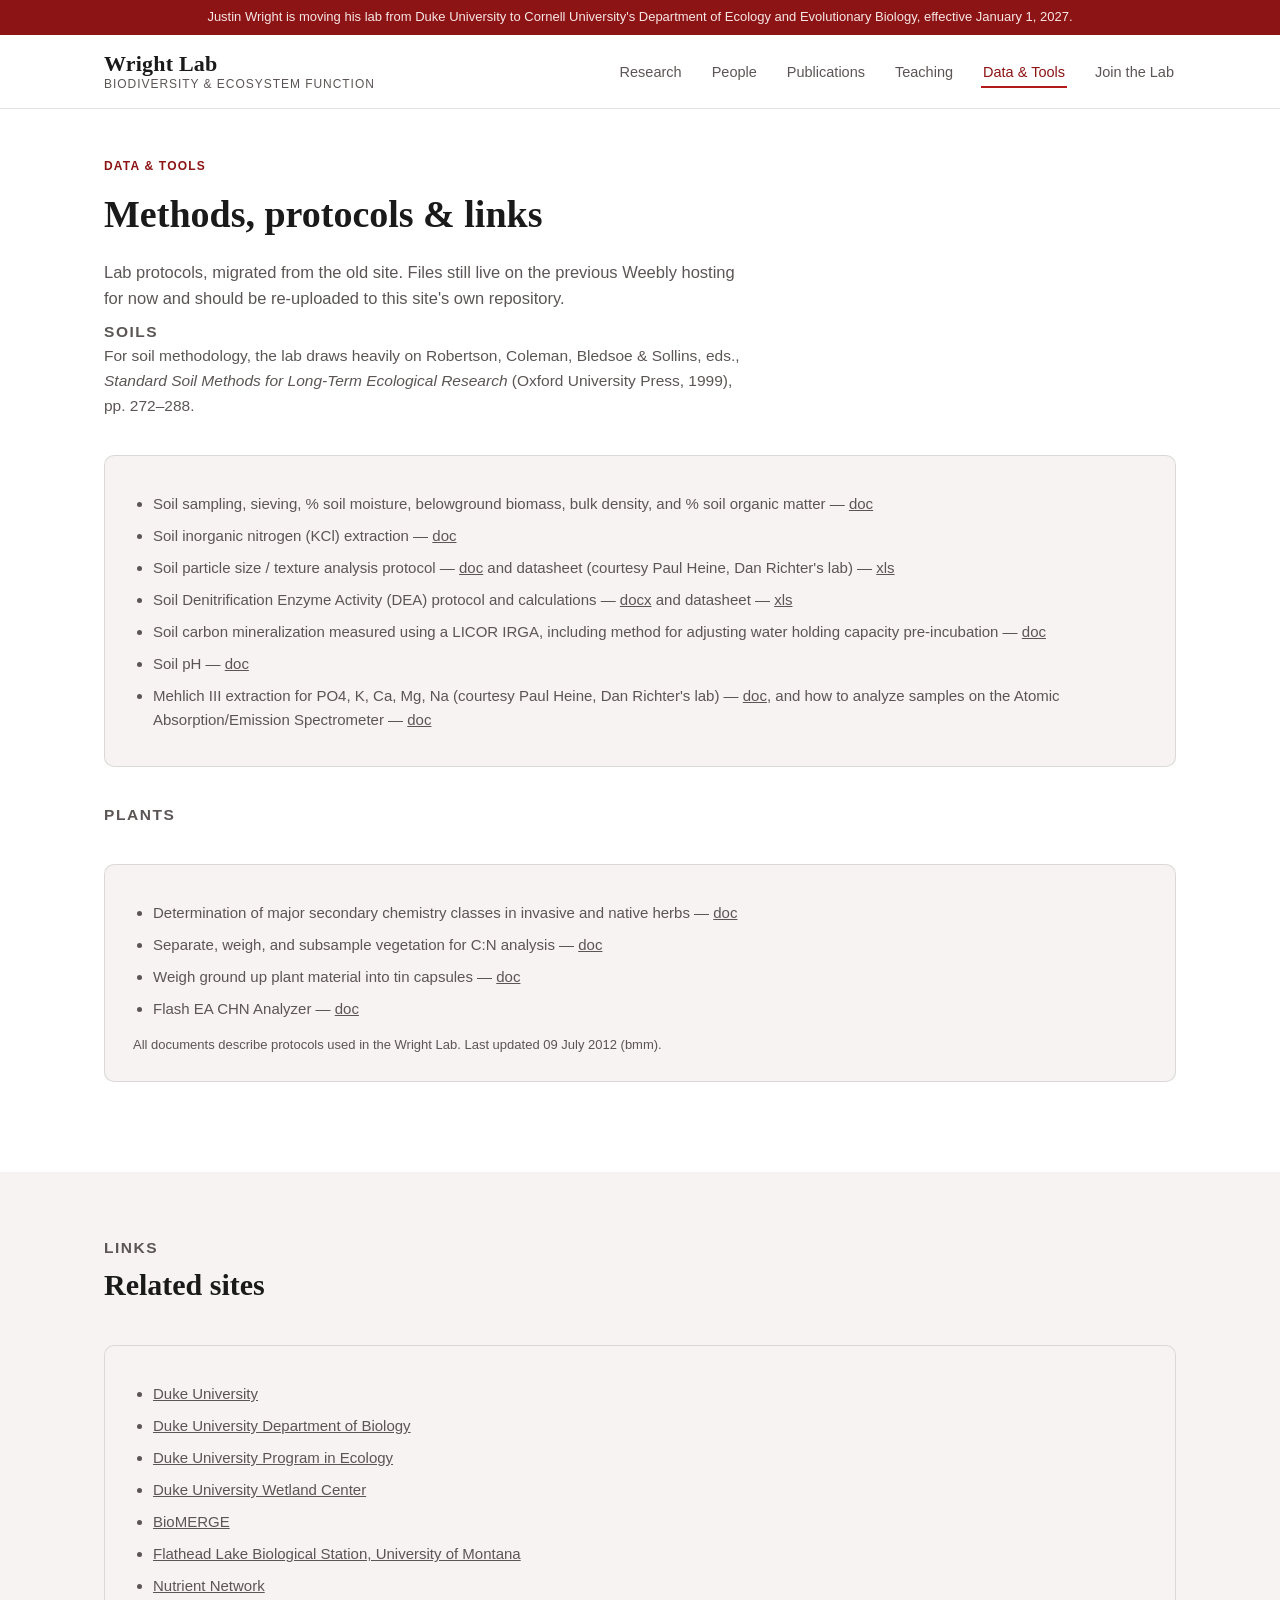
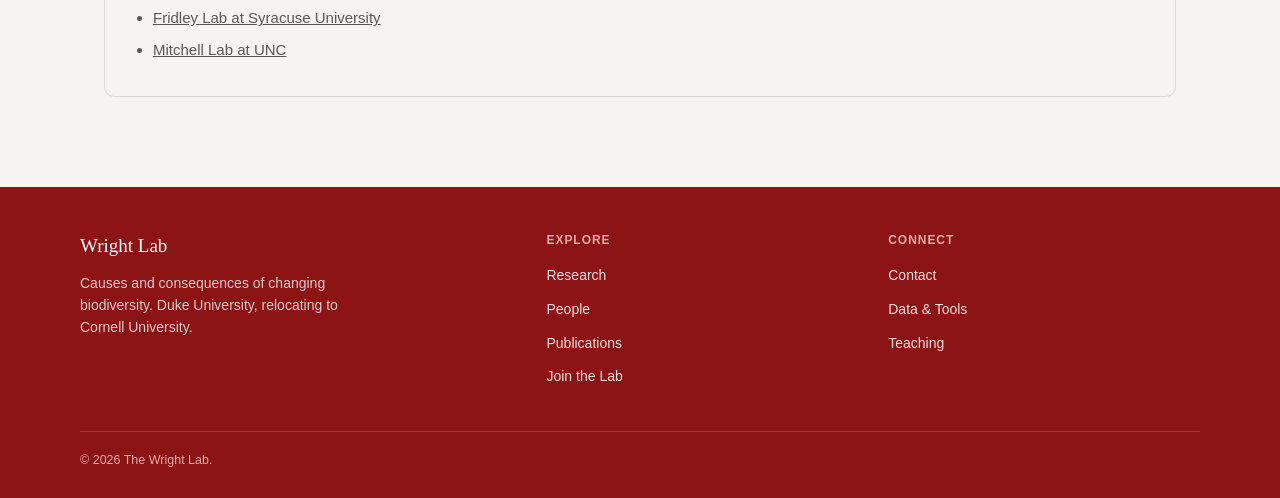
==== data-tools.html @ 503bb29b "Initial Wright Lab site, migrated from Weebly Static site mirroring the Bernhardt Lab pattern: share" ====
<!DOCTYPE html>
<html lang="en">
<head>
<meta charset="UTF-8">
<meta name="viewport" content="width=device-width, initial-scale=1.0">
<title>Data &amp; Tools — The Wright Lab</title>
<link rel="stylesheet" href="theme.css">
</head>
<body>


<div class="utility">
  Justin Wright is moving his lab from Duke University to Cornell University's Department of Ecology and Evolutionary Biology, effective January 1, 2027.
</div>

<header class="site">
  <div class="nav-wrap">
    <a class="brand" href="index.html">
      <div class="text">
        <div class="name">Wright Lab</div>
        <div class="sub">Biodiversity &amp; Ecosystem Function</div>
      </div>
    </a>
    <nav class="primary">
      <ul>
        <li><a href="research.html">Research</a></li>
        <li><a href="people.html">People</a></li>
        <li><a href="publications.html">Publications</a></li>
        <li><a href="teaching.html">Teaching</a></li>
        <li><a href="data-tools.html" class="current">Data &amp; Tools</a></li>
        <li><a href="join-the-lab.html">Join the Lab</a></li>
      </ul>
    </nav>
  </div>
</header>

<div class="page-head">
  <p class="kicker">Data &amp; Tools</p>
  <h1>Methods, protocols &amp; links</h1>
  <p class="lede">Lab protocols, migrated from the old site. Files still live on the previous Weebly hosting for now and should be re-uploaded to this site's own repository.</p>
</div>

<section class="tight">
  <div class="section-head">
    <p class="kicker">Soils</p>
    <p>For soil methodology, the lab draws heavily on Robertson, Coleman, Bledsoe &amp; Sollins, eds., <em>Standard Soil Methods for Long-Term Ecological Research</em> (Oxford University Press, 1999), pp. 272–288.</p>
  </div>
  <div class="pull-box">
    <ul>
      <li>Soil sampling, sieving, % soil moisture, belowground biomass, bulk density, and % soil organic matter — <a href="https://wrightlab.weebly.com/uploads/1/3/4/6/13463576/wright_lab_soil_sieving_and_drying_bm2019.docx" target="_blank" rel="noopener">doc</a></li>
      <li>Soil inorganic nitrogen (KCl) extraction — <a href="https://wrightlab.weebly.com/uploads/3/3/7/4/3374227/kcl_extractable_n.docx" target="_blank" rel="noopener">doc</a></li>
      <li>Soil particle size / texture analysis protocol — <a href="https://wrightlab.weebly.com/uploads/3/3/7/4/3374227/texture_sop.doc" target="_blank" rel="noopener">doc</a> and datasheet (courtesy Paul Heine, Dan Richter's lab) — <a href="https://wrightlab.weebly.com/uploads/3/3/7/4/3374227/texture_datasheet.xls" target="_blank" rel="noopener">xls</a></li>
      <li>Soil Denitrification Enzyme Activity (DEA) protocol and calculations — <a href="https://wrightlab.weebly.com/uploads/3/3/7/4/3374227/dea_protocol_and_calculations_2012.docx" target="_blank" rel="noopener">docx</a> and datasheet — <a href="https://wrightlab.weebly.com/uploads/3/3/7/4/3374227/dea_accounting_for_dea_dilutions_from_jen_morse.xls" target="_blank" rel="noopener">xls</a></li>
      <li>Soil carbon mineralization measured using a LICOR IRGA, including method for adjusting water holding capacity pre-incubation — <a href="https://wrightlab.weebly.com/uploads/3/3/7/4/3374227/c_min_short_and_long_incubation.doc" target="_blank" rel="noopener">doc</a></li>
      <li>Soil pH — <a href="https://wrightlab.weebly.com/uploads/3/3/7/4/3374227/soil_ph.doc" target="_blank" rel="noopener">doc</a></li>
      <li>Mehlich III extraction for PO4, K, Ca, Mg, Na (courtesy Paul Heine, Dan Richter's lab) — <a href="https://wrightlab.weebly.com/uploads/3/3/7/4/3374227/mehlich-iii_po4-p.doc" target="_blank" rel="noopener">doc</a>, and how to analyze samples on the Atomic Absorption/Emission Spectrometer — <a href="https://wrightlab.weebly.com/uploads/3/3/7/4/3374227/sop_for_aa_2012_bmm.doc" target="_blank" rel="noopener">doc</a></li>
    </ul>
  </div>

  <div class="section-head" style="margin-top:36px;">
    <p class="kicker">Plants</p>
  </div>
  <div class="pull-box">
    <ul>
      <li>Determination of major secondary chemistry classes in invasive and native herbs — <a href="https://wrightlab.weebly.com/uploads/3/3/7/4/3374227/2ndary_chem_leaf_extraction.doc" target="_blank" rel="noopener">doc</a></li>
      <li>Separate, weigh, and subsample vegetation for C:N analysis — <a href="https://wrightlab.weebly.com/uploads/3/3/7/4/3374227/weighing_vegetation_protocol.doc" target="_blank" rel="noopener">doc</a></li>
      <li>Weigh ground up plant material into tin capsules — <a href="https://wrightlab.weebly.com/uploads/3/3/7/4/3374227/weighing_capsules_instructions.doc" target="_blank" rel="noopener">doc</a></li>
      <li>Flash EA CHN Analyzer — <a href="https://wrightlab.weebly.com/uploads/3/3/7/4/3374227/chn_run_protocol.doc" target="_blank" rel="noopener">doc</a></li>
    </ul>
    <p style="margin:14px 0 0; font-size:13px; color:var(--ink-soft);">All documents describe protocols used in the Wright Lab. Last updated 09 July 2012 (bmm).</p>
  </div>
</section>

<section class="alt">
  <div class="inner">
    <div class="section-head">
      <p class="kicker">Links</p>
      <h2>Related sites</h2>
    </div>
    <div class="pull-box">
      <ul>
        <li><a href="http://www.duke.edu/" target="_blank" rel="noopener">Duke University</a></li>
        <li><a href="http://biology.duke.edu/" target="_blank" rel="noopener">Duke University Department of Biology</a></li>
        <li><a href="http://sites.duke.edu/upecology/" target="_blank" rel="noopener">Duke University Program in Ecology</a></li>
        <li><a href="http://www.nicholas.duke.edu/wetland/" target="_blank" rel="noopener">Duke University Wetland Center</a></li>
        <li><a href="http://www.columbia.edu/cu/biomerge/" target="_blank" rel="noopener">BioMERGE</a></li>
        <li><a href="http://www2.umt.edu/flbs/" target="_blank" rel="noopener">Flathead Lake Biological Station, University of Montana</a></li>
        <li><a href="http://www.nutnet.umn.edu/" target="_blank" rel="noopener">Nutrient Network</a></li>
        <li><a href="http://plantecology.syr.edu/fridley/" target="_blank" rel="noopener">Fridley Lab at Syracuse University</a></li>
        <li><a href="http://labs.bio.unc.edu/Mitchell/" target="_blank" rel="noopener">Mitchell Lab at UNC</a></li>
      </ul>
    </div>
  </div>
</section>

<footer>
  <div class="foot-inner">
    <div>
      <div class="name" style="font-family:var(--serif); font-size:19px; color:#fff;">Wright Lab</div>
      <p style="margin-top:10px; max-width:38ch; color:#ddc9c9;">Causes and consequences of changing biodiversity. Duke University, relocating to Cornell University.</p>
    </div>
    <div>
      <h5>Explore</h5>
      <ul>
        <li><a href="research.html">Research</a></li>
        <li><a href="people.html">People</a></li>
        <li><a href="publications.html">Publications</a></li>
        <li><a href="join-the-lab.html">Join the Lab</a></li>
      </ul>
    </div>
    <div>
      <h5>Connect</h5>
      <ul>
        <li><a href="mailto:jw67@duke.edu">Contact</a></li>
        <li><a href="data-tools.html">Data &amp; Tools</a></li>
        <li><a href="teaching.html">Teaching</a></li>
      </ul>
    </div>
  </div>
  <div class="foot-bottom">&copy; 2026 The Wright Lab.</div>
</footer>

</body>
</html>
---- theme.css ----
/* Wright Lab — shared design system
   Cornell red/white palette. Linked by every page in the site concept. */

:root{
  --ink:#1a1a1a;
  --ink-soft:#5c5555;
  --paper:#ffffff;
  --paper-alt:#f7f3f3;
  --moss:#b31b1b;
  --moss-dark:#8c1414;
  --river:#8c1414;
  --clay:#b31b1b;
  --line: rgba(20,20,20,0.12);
  --serif: "Iowan Old Style", "Palatino Linotype", Palatino, Georgia, serif;
  --sans: -apple-system, BlinkMacSystemFont, "Segoe UI", Helvetica, Arial, sans-serif;
}
*{box-sizing:border-box;}
body{
  margin:0;
  background:var(--paper);
  color:var(--ink);
  font-family:var(--sans);
  line-height:1.6;
}
a{color:inherit;}
img{max-width:100%;display:block;}

/* mockup label */
.mockup-flag{
  position:fixed;
  bottom:14px;
  right:14px;
  background:var(--ink);
  color:var(--paper);
  font-size:12px;
  padding:8px 12px;
  border-radius:20px;
  z-index:999;
  opacity:0.85;
  font-family:var(--sans);
}

/* utility bar */
.utility{
  background:var(--moss-dark);
  color:#f7e6e6;
  font-size:13px;
  text-align:center;
  padding:7px 16px;
}
.utility a{text-decoration:underline; text-underline-offset:2px;}

/* nav */
header.site{
  position:sticky;
  top:0;
  z-index:100;
  background:var(--paper);
  border-bottom:1px solid var(--line);
}
.nav-wrap{
  max-width:1120px;
  margin:0 auto;
  display:flex;
  align-items:center;
  justify-content:space-between;
  padding:16px 24px;
}
.brand{
  display:flex;
  align-items:center;
  gap:12px;
  line-height:1.15;
  text-decoration:none;
}
.brand .mark{
  width:auto;
  height:58px;
  flex:none;
  display:block;
}
@media (max-width:880px){
  .brand .mark{height:46px;}
}
.brand .text{
  display:flex;
  flex-direction:column;
}
.brand .name{
  font-family:var(--serif);
  font-size:22px;
  font-weight:600;
  letter-spacing:0.2px;
  color:var(--ink);
}
.brand .sub{
  font-size:12px;
  letter-spacing:0.08em;
  text-transform:uppercase;
  color:var(--ink-soft);
  margin-top:2px;
}
nav.primary ul{
  list-style:none;
  display:flex;
  gap:26px;
  margin:0;
  padding:0;
}
nav.primary a{
  text-decoration:none;
  font-size:14.5px;
  font-weight:500;
  color:var(--ink-soft);
  padding:6px 2px;
  border-bottom:2px solid transparent;
  transition:border-color .15s, color .15s;
}
nav.primary a:hover, nav.primary a.current{
  color:var(--moss-dark);
  border-color:var(--moss);
}
.nav-toggle{display:none;}

/* top photo band — narrow, full-bleed, rotating */
.photo-band{
  position:relative;
  width:100%;
  height:190px;
  overflow:hidden;
  background:var(--ink);
}
.pb-slide{
  position:absolute; inset:0;
  opacity:0;
  transition:opacity 1.1s ease;
}
.pb-slide.active{opacity:1;}
.pb-slide .pb-slot{
  width:100%; height:100%;
  border-radius:0;
  border-width:1px;
}

/* page header (subpages) */
.page-head{
  max-width:1120px;
  margin:0 auto;
  padding:48px 24px 8px;
}
.page-head .kicker{margin-bottom:8px;}
.page-head h1{
  font-family:var(--serif);
  font-size:38px;
  margin:0 0 14px;
  color:var(--ink);
}
.page-head .lede{
  font-size:16.5px;
  color:var(--ink-soft);
  max-width:70ch;
  margin:0;
}

/* hero (homepage) */
.hero{
  position:relative;
  max-width:1120px;
  margin:36px auto 0;
  padding:0 24px;
}
.hero-single{
  max-width:760px;
}
.hero h1{
  font-family:var(--serif);
  font-size:44px;
  line-height:1.12;
  margin:0 0 18px;
  color:var(--ink);
}
.hero h1 em{
  font-style:normal;
  color:var(--moss-dark);
  border-bottom:3px solid var(--clay);
}
.hero p.lede{
  font-size:17px;
  color:var(--ink-soft);
  max-width:46ch;
  margin:0 0 26px;
}
.hero-actions{display:flex; gap:14px; flex-wrap:wrap;}
.btn{
  display:inline-block;
  padding:11px 20px;
  border-radius:6px;
  font-size:14.5px;
  font-weight:600;
  text-decoration:none;
  border:1px solid transparent;
}
.btn-primary{background:var(--moss-dark); color:#fff;}
.btn-primary:hover{background:var(--moss);}
.btn-ghost{border-color:var(--line); color:var(--ink);}
.btn-ghost:hover{border-color:var(--moss-dark);}

/* photo slots — placeholders for photos not yet sourced */
.photo-slot{
  width:100%; height:100%;
  display:flex; flex-direction:column; align-items:center; justify-content:center;
  gap:8px;
  text-align:center;
  padding:16px;
  background:
    repeating-linear-gradient(135deg, rgba(179,27,27,0.06) 0 10px, transparent 10px 20px),
    var(--paper-alt);
  border:2px dashed rgba(179,27,27,0.35);
  color:var(--ink-soft);
}
.photo-slot svg{width:26px; height:26px; opacity:0.55;}
.photo-slot .slot-label{
  font-size:12.5px; font-weight:600; color:var(--moss-dark);
}
.photo-slot .slot-spec{
  font-size:11px; color:var(--ink-soft); max-width:22ch; line-height:1.4;
}
.photo-slot.on-dark{
  border:2px dashed rgba(255,255,255,0.3);
  background:rgba(255,255,255,0.04);
  color:#ddc9c9;
}
.photo-slot.on-dark .slot-label{color:#fff;}
.photo-slot.on-dark .slot-spec{color:#ddc9c9;}

/* generic photo frame (real images, subpages) */
.photo-frame{
  width:100%;
  border-radius:10px;
  overflow:hidden;
  background:var(--paper-alt);
  border:1px solid var(--line);
}
.photo-frame img{width:100%; height:100%; object-fit:cover; display:block;}

/* pull quote */
.pull-quote{
  background:#fff;
  border:1px solid var(--line);
  border-left:4px solid var(--moss);
  border-radius:8px;
  padding:28px 30px;
  margin:0 0 32px;
}
.pull-quote p{
  font-family:var(--serif);
  font-size:22px;
  line-height:1.4;
  color:var(--ink);
  margin:0 0 12px;
}
.pull-quote cite{
  font-style:normal;
  font-size:13px;
  color:var(--ink-soft);
}
.stat-line{
  font-size:15.5px;
  color:var(--ink-soft);
  max-width:70ch;
  margin:0 0 28px;
}
.stat-line strong{color:var(--ink);}

/* cornell banner */
.banner{
  max-width:1120px;
  margin:34px auto 0;
  padding:0 24px;
}
.banner-inner{
  background:var(--paper-alt);
  border:1px solid var(--line);
  border-left:4px solid var(--clay);
  border-radius:8px;
  padding:18px 22px;
  display:flex;
  gap:16px;
  align-items:flex-start;
  font-size:14.5px;
}
.banner-inner .tag{
  flex-shrink:0;
  background:var(--clay);
  color:#fff;
  font-size:11px;
  font-weight:700;
  letter-spacing:0.06em;
  text-transform:uppercase;
  padding:4px 9px;
  border-radius:4px;
  margin-top:2px;
}
.banner-inner p{margin:0; color:var(--ink-soft);}
.banner-inner a{color:var(--moss-dark); font-weight:600; text-decoration:underline;}

/* section shell */
section{
  max-width:1120px;
  margin:0 auto;
  padding:64px 24px;
}
section.alt{
  max-width:none;
  background:var(--paper-alt);
}
section.alt .inner{max-width:1120px; margin:0 auto; padding:0 24px;}
section.tight{padding-top:0;}
.section-head{
  max-width:640px;
  margin-bottom:36px;
}
.kicker{
  font-size:12px;
  font-weight:700;
  letter-spacing:0.1em;
  text-transform:uppercase;
  color:var(--river);
  margin:0 0 8px;
}
.section-head h2{
  font-family:var(--serif);
  font-size:30px;
  margin:0 0 10px;
}
.section-head p{color:var(--ink-soft); margin:0; font-size:15.5px;}

/* two-question cards (homepage) */
.questions{
  display:grid;
  grid-template-columns:1fr 1fr;
  gap:20px;
}
.q-card{
  background:#fff;
  border:1px solid var(--line);
  border-radius:10px;
  padding:26px;
}
.q-card .num{
  font-family:var(--serif);
  font-size:32px;
  color:var(--moss);
  margin:0 0 10px;
}
.q-card p{margin:0; font-size:15.5px; color:var(--ink);}

/* research themes (verbatim from research statement) */
.theme-list{
  display:flex;
  flex-direction:column;
}
.theme-row{
  display:grid;
  grid-template-columns:64px 1fr;
  gap:22px;
  padding:30px 0;
  border-top:1px solid var(--line);
}
.theme-row:last-child{border-bottom:1px solid var(--line);}
.theme-num{
  font-family:var(--serif);
  font-size:28px;
  color:var(--moss);
}
.theme-row h3{
  font-family:var(--serif);
  font-size:19px;
  margin:0 0 10px;
  color:var(--ink);
}
.theme-row p{
  font-size:15px;
  color:var(--ink-soft);
  margin:0 0 12px;
  max-width:74ch;
}
.theme-row p:last-child{margin-bottom:0;}
.theme-row .cites{
  font-size:13px;
  color:var(--ink-soft);
  margin-top:14px;
}
.theme-row .cites summary{cursor:pointer; color:var(--moss-dark); font-weight:600;}
.theme-row .cites ul{margin:10px 0 0; padding-left:18px;}
.theme-row .cites li{margin-bottom:6px;}

/* slideshow */
.slideshow{
  position:relative;
  width:100%;
  aspect-ratio:21/8;
  border-radius:12px;
  overflow:hidden;
  background:var(--ink);
}
.slide{
  position:absolute; inset:0;
  background-size:cover;
  background-position:center;
  opacity:0;
  transition:opacity 1.1s ease;
}
.slide.active{opacity:1;}
.slide-cap{
  position:absolute; left:0; right:0; bottom:0;
  background:linear-gradient(to top, rgba(0,0,0,0.72), transparent 70%);
  color:#fff;
  font-size:14.5px;
  padding:46px 24px 18px;
}
.ss-arrow{
  position:absolute; top:50%; transform:translateY(-50%);
  width:38px; height:38px; border-radius:50%;
  background:rgba(255,255,255,0.85);
  border:none;
  color:var(--ink);
  font-size:19px;
  line-height:1;
  cursor:pointer;
  display:flex; align-items:center; justify-content:center;
  transition:background .15s;
}
.ss-arrow:hover{background:#fff;}
.ss-prev{left:14px;}
.ss-next{right:14px;}
.ss-dots{
  position:absolute; bottom:14px; left:50%; transform:translateX(-50%);
  display:flex; gap:7px;
}
.dot{
  width:7px; height:7px; border-radius:50%;
  background:rgba(255,255,255,0.5);
  border:none;
  cursor:pointer;
  padding:0;
}
.dot.active{background:#fff;}
.strip-cap{font-size:13px; color:var(--ink-soft); margin-top:14px; max-width:70ch;}

/* nav concept map (homepage only, transitional) */
.sitemap{
  background:#fff;
  border:1px solid var(--line);
  border-radius:10px;
  padding:28px 30px;
}
.sitemap-cols{
  display:grid;
  grid-template-columns:repeat(3,1fr);
  gap:24px;
}
.sitemap-cols h4{
  font-size:12px; text-transform:uppercase; letter-spacing:0.07em;
  color:var(--river); margin:0 0 10px;
}
.sitemap-cols ul{list-style:none; margin:0; padding:0;}
.sitemap-cols li{
  font-size:14.5px; padding:6px 0; border-bottom:1px dashed var(--line);
}
.sitemap-cols li.dropped{
  color:#a8a29a; text-decoration:line-through;
}
.sitemap-note{font-size:13.5px; color:var(--ink-soft); margin-top:20px;}

/* project rows (research page — current/past projects) */
.project-row{
  display:grid;
  grid-template-columns:260px 1fr;
  gap:26px;
  padding:30px 0;
  border-top:1px solid var(--line);
  align-items:start;
}
.project-row:last-child{border-bottom:1px solid var(--line);}
.project-row .photo-frame{aspect-ratio:4/3;}
.project-row h3{font-family:var(--serif); font-size:19px; margin:0 0 6px; color:var(--ink);}
.project-row .funder{font-size:12px; font-weight:600; letter-spacing:0.05em; text-transform:uppercase; color:var(--moss-dark); margin:0 0 10px;}
.project-row p{font-size:15px; color:var(--ink-soft); margin:0 0 10px; max-width:74ch;}
.project-row p:last-child{margin-bottom:0;}
.past-project{padding:20px 0; border-top:1px solid var(--line);}
.past-project:last-child{border-bottom:1px solid var(--line);}
.past-project h4{font-family:var(--serif); font-size:16.5px; margin:0 0 6px; color:var(--ink);}
.past-project p{font-size:14.5px; color:var(--ink-soft); margin:0; max-width:76ch;}
@media (max-width:700px){
  .project-row{grid-template-columns:1fr;}
}

/* card grid (people, data & tools, news) */
.card-grid{
  display:grid;
  grid-template-columns:repeat(3, 1fr);
  gap:22px;
}
.card-grid.cols-2{grid-template-columns:repeat(2, 1fr);}
.card{
  background:#fff;
  border:1px solid var(--line);
  border-radius:10px;
  overflow:hidden;
  display:flex;
  flex-direction:column;
}
.card .card-body{padding:20px 22px 22px;}
.card h3{
  font-family:var(--serif);
  font-size:18px;
  margin:0 0 6px;
}
.card .role{
  font-size:12.5px;
  font-weight:600;
  letter-spacing:0.04em;
  text-transform:uppercase;
  color:var(--moss-dark);
  margin:0 0 10px;
}
.card p{font-size:14.5px; color:var(--ink-soft); margin:0;}
.card .photo-frame{aspect-ratio:4/3;}

/* simple lists (publications, news) */
.entry-list{list-style:none; margin:0; padding:0;}
.entry-list li{
  padding:20px 0;
  border-top:1px solid var(--line);
}
.entry-list li:last-child{border-bottom:1px solid var(--line);}
.entry-list.with-thumbs li{
  display:flex;
  gap:18px;
  align-items:flex-start;
}
.entry-list .entry-thumb{width:240px; height:168px; flex:none;}
.entry-list .entry-thumb .photo-slot{padding:8px; gap:4px;}
.entry-list .entry-thumb .slot-label{font-size:10.5px;}
.entry-list .entry-thumb .slot-spec{display:none;}
.entry-list .entry-thumb svg{width:18px; height:18px;}
.entry-list .entry-text{flex:1; min-width:0;}
@media (max-width:600px){
  .entry-list.with-thumbs li{flex-direction:column;}
  .entry-list .entry-thumb{width:100%; height:200px;}
}
.entry-list .year-head{
  font-family:var(--serif);
  font-size:22px;
  color:var(--moss);
  margin:36px 0 6px;
}
.entry-list .year-head:first-child{margin-top:0;}
.entry-citation{font-size:15px; color:var(--ink); margin:0 0 4px; max-width:78ch;}
.entry-meta{font-size:13px; color:var(--ink-soft);}
.entry-meta a{color:var(--moss-dark); text-decoration:underline; font-weight:600;}

/* alumni / roster table-ish list */
.roster{
  columns:2;
  column-gap:40px;
}
.roster .rgroup{break-inside:avoid; margin-bottom:26px;}
.roster h4{
  font-size:13px; text-transform:uppercase; letter-spacing:0.06em;
  color:var(--river); margin:0 0 10px;
  border-bottom:1px solid var(--line); padding-bottom:6px;
}
.roster ul{list-style:none; margin:0; padding:0;}
.roster li{font-size:14.5px; padding:5px 0; color:var(--ink);}
.roster li .then-now{color:var(--ink-soft); font-size:13px;}
.roster li a{color:var(--moss-dark); text-decoration:underline; text-underline-offset:2px; font-weight:600;}
.roster li a:hover{color:var(--moss);}

/* pull-box (contract excerpts, letters) */
.pull-box{
  background:var(--paper-alt);
  border:1px solid var(--line);
  border-radius:10px;
  padding:26px 28px;
  margin:0 0 26px;
}
.pull-box h4{
  font-family:var(--serif); font-size:17px; margin:0 0 10px;
}
.pull-box ul{margin:10px 0 0; padding-left:20px;}
.pull-box li{margin-bottom:8px; font-size:15px; color:var(--ink-soft);}

/* bio page: photo header + top tile row */
.bio-head{display:flex; gap:28px; align-items:flex-start; flex-wrap:wrap; margin-top:18px;}
.bio-head .photo-frame{width:170px; flex:none; aspect-ratio:3/4;}
.bio-head .bio-text{flex:1; min-width:260px;}
.bio-head .bio-text h1{margin:0 0 8px;}
@media (max-width:600px){
  .bio-head .photo-frame{width:140px;}
}
.tile-row{display:grid; grid-template-columns:1fr 1fr; gap:20px; margin-top:28px;}
.tile-row .pull-box{margin:0;}
@media (max-width:700px){.tile-row{grid-template-columns:1fr;}}

/* cv-style rows (professional preparation / appointments) */
.cv-table{margin-top:6px;}
.cv-row{
  display:grid; grid-template-columns:230px 1fr; gap:18px;
  padding:14px 0; border-top:1px solid var(--line); font-size:14.5px;
}
.cv-row:last-child{border-bottom:1px solid var(--line);}
.cv-row .cv-when{color:var(--moss-dark); font-weight:600;}
.cv-row .cv-what{color:var(--ink);}
@media (max-width:600px){.cv-row{grid-template-columns:1fr; gap:4px;}}

/* open letter */
.letter{
  background:#fff;
  border:1px solid var(--line);
  border-radius:10px;
  padding:34px 36px;
  font-size:16px;
  color:var(--ink);
  max-width:78ch;
}
.letter p{margin:0 0 16px;}
.letter .sign{font-family:var(--serif); font-size:18px; margin-top:24px;}

/* footer */
footer{
  background:var(--moss-dark);
  color:#f3dede;
  padding:44px 24px 28px;
}
.foot-inner{
  max-width:1120px; margin:0 auto;
  display:grid;
  grid-template-columns:1.4fr 1fr 1fr;
  gap:30px;
}
footer h5{
  font-size:12px; text-transform:uppercase; letter-spacing:0.08em;
  color:#e3a9a9; margin:0 0 12px;
}
footer p, footer a{font-size:14px; color:#f3dede;}
footer ul{list-style:none; margin:0; padding:0;}
footer li{margin-bottom:8px;}
footer a{text-decoration:none;}
footer a:hover{text-decoration:underline;}
.foot-bottom{
  max-width:1120px; margin:34px auto 0; padding-top:18px;
  border-top:1px solid rgba(255,255,255,0.15);
  font-size:12.5px; color:#e3a9a9;
}

@media (max-width: 880px){
  nav.primary ul{display:none;}
  .questions{grid-template-columns:1fr;}
  .theme-row{grid-template-columns:40px 1fr; gap:14px;}
  .sitemap-cols{grid-template-columns:1fr;}
  .foot-inner{grid-template-columns:1fr;}
  .photo-band{height:120px;}
  .slideshow{aspect-ratio:4/5;}
  .ss-arrow{width:32px; height:32px; font-size:16px;}
  .card-grid{grid-template-columns:1fr 1fr;}
  .roster{columns:1;}
}
@media (max-width: 600px){
  .card-grid{grid-template-columns:1fr;}
}
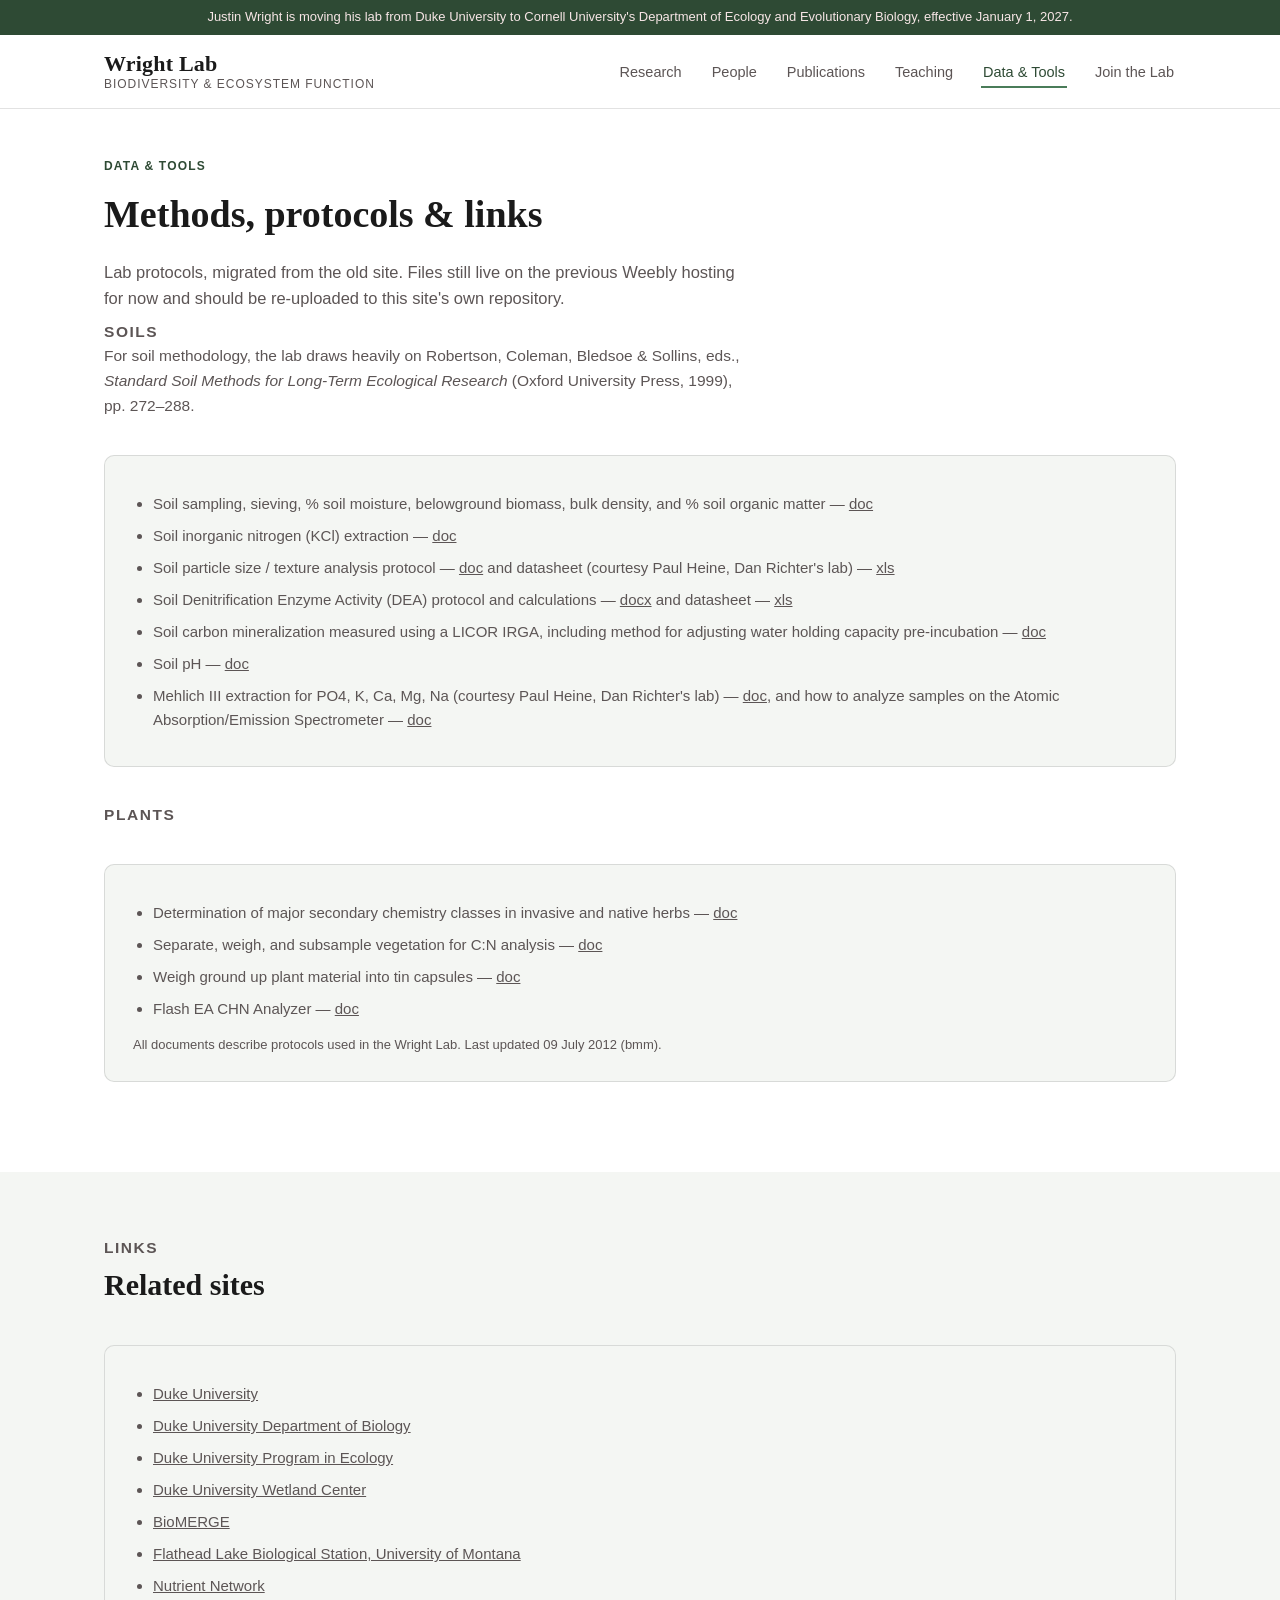
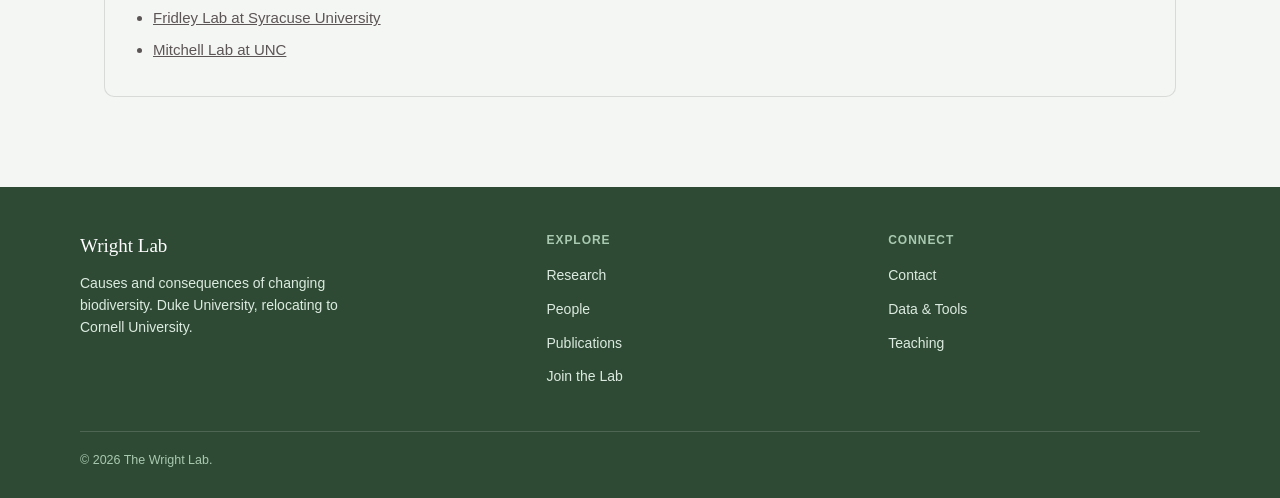
==== commit b6c34a29: "Rebrand homepage with hand-drawn logo, green as primary accent Homepage is now a minimal logo-band l" ====
--- a/data-tools.html
+++ b/data-tools.html
@@ -97,7 +97,7 @@
   <div class="foot-inner">
     <div>
       <div class="name" style="font-family:var(--serif); font-size:19px; color:#fff;">Wright Lab</div>
-      <p style="margin-top:10px; max-width:38ch; color:#ddc9c9;">Causes and consequences of changing biodiversity. Duke University, relocating to Cornell University.</p>
+      <p style="margin-top:10px; max-width:38ch; color:#dcebe0;">Causes and consequences of changing biodiversity. Duke University, relocating to Cornell University.</p>
     </div>
     <div>
       <h5>Explore</h5>
--- a/theme.css
+++ b/theme.css
@@ -1,15 +1,17 @@
 /* Wright Lab — shared design system
-   Cornell red/white palette. Linked by every page in the site concept. */
+   Green/white palette, built around the hand-drawn wordmark. Linked by every page in the site concept. */
 
 :root{
   --ink:#1a1a1a;
   --ink-soft:#5c5555;
   --paper:#ffffff;
-  --paper-alt:#f7f3f3;
-  --moss:#b31b1b;
-  --moss-dark:#8c1414;
-  --river:#8c1414;
-  --clay:#b31b1b;
+  --paper-alt:#f4f6f3;
+  --moss:#4a7c59;
+  --moss-dark:#2e4a34;
+  --river:#2e4a34;
+  --clay:#4a7c59;
+  --leaf:#2e4a34;
+  --leaf-dark:#20331f;
   --line: rgba(20,20,20,0.12);
   --serif: "Iowan Old Style", "Palatino Linotype", Palatino, Georgia, serif;
   --sans: -apple-system, BlinkMacSystemFont, "Segoe UI", Helvetica, Arial, sans-serif;
@@ -213,9 +215,9 @@
   text-align:center;
   padding:16px;
   background:
-    repeating-linear-gradient(135deg, rgba(179,27,27,0.06) 0 10px, transparent 10px 20px),
+    repeating-linear-gradient(135deg, rgba(46,74,52,0.06) 0 10px, transparent 10px 20px),
     var(--paper-alt);
-  border:2px dashed rgba(179,27,27,0.35);
+  border:2px dashed rgba(46,74,52,0.35);
   color:var(--ink-soft);
 }
 .photo-slot svg{width:26px; height:26px; opacity:0.55;}
@@ -228,10 +230,10 @@
 .photo-slot.on-dark{
   border:2px dashed rgba(255,255,255,0.3);
   background:rgba(255,255,255,0.04);
-  color:#ddc9c9;
+  color:#c8dccb;
 }
 .photo-slot.on-dark .slot-label{color:#fff;}
-.photo-slot.on-dark .slot-spec{color:#ddc9c9;}
+.photo-slot.on-dark .slot-spec{color:#c8dccb;}
 
 /* generic photo frame (real images, subpages) */
 .photo-frame{
@@ -631,7 +633,7 @@
 /* footer */
 footer{
   background:var(--moss-dark);
-  color:#f3dede;
+  color:#dcebe0;
   padding:44px 24px 28px;
 }
 .foot-inner{
@@ -642,9 +644,9 @@
 }
 footer h5{
   font-size:12px; text-transform:uppercase; letter-spacing:0.08em;
-  color:#e3a9a9; margin:0 0 12px;
-}
-footer p, footer a{font-size:14px; color:#f3dede;}
+  color:#a9c9b0; margin:0 0 12px;
+}
+footer p, footer a{font-size:14px; color:#dcebe0;}
 footer ul{list-style:none; margin:0; padding:0;}
 footer li{margin-bottom:8px;}
 footer a{text-decoration:none;}
@@ -652,7 +654,35 @@
 .foot-bottom{
   max-width:1120px; margin:34px auto 0; padding-top:18px;
   border-top:1px solid rgba(255,255,255,0.15);
-  font-size:12.5px; color:#e3a9a9;
+  font-size:12.5px; color:#a9c9b0;
+}
+
+/* logo band — thick color band with the hand-drawn wordmark, white-on-color */
+.logo-band{
+  background:var(--leaf);
+  padding:64px 24px;
+}
+.logo-band .inner{
+  max-width:1000px;
+  margin:0 auto;
+}
+.logo-band img{
+  width:100%;
+  height:auto;
+  display:block;
+}
+.intro-para{
+  max-width:1120px;
+  margin:0 auto;
+  padding:48px 24px 64px;
+}
+.intro-para p{
+  font-size:18px;
+  line-height:1.7;
+  color:var(--ink);
+  max-width:74ch;
+  margin:0 auto;
+  text-align:center;
 }
 
 @media (max-width: 880px){
@@ -666,6 +696,8 @@
   .ss-arrow{width:32px; height:32px; font-size:16px;}
   .card-grid{grid-template-columns:1fr 1fr;}
   .roster{columns:1;}
+  .logo-band{padding:40px 20px;}
+  .intro-para p{font-size:16.5px;}
 }
 @media (max-width: 600px){
   .card-grid{grid-template-columns:1fr;}
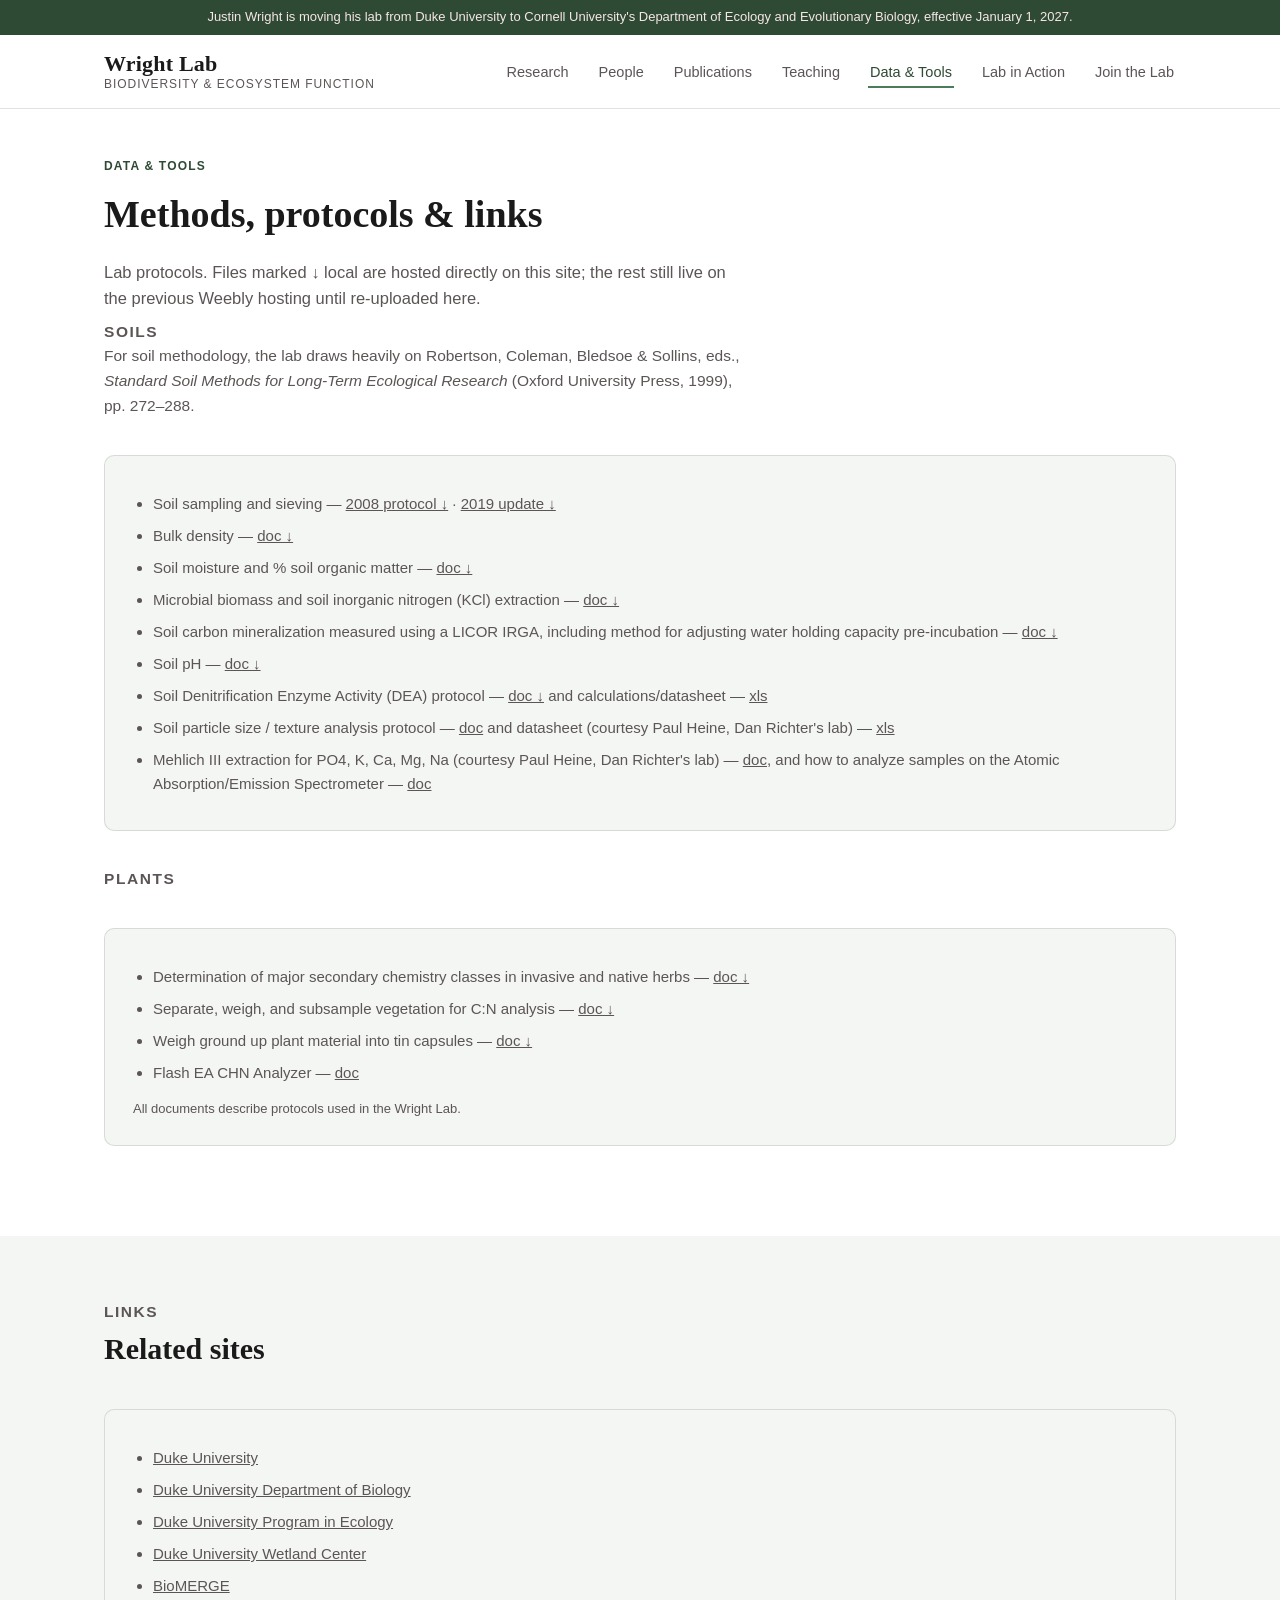
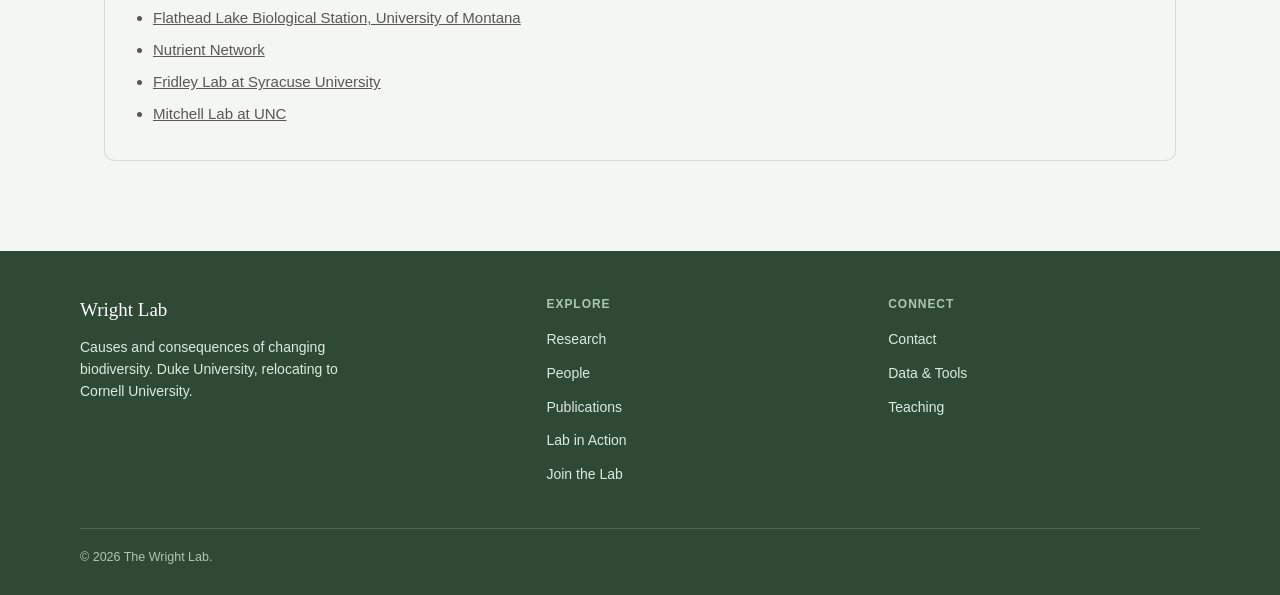
==== commit 91da88bf: "Add People photos, Lab in Action gallery, local methods files, Ecology-style pubs - People page: rea" ====
--- a/data-tools.html
+++ b/data-tools.html
@@ -4,6 +4,7 @@
 <meta charset="UTF-8">
 <meta name="viewport" content="width=device-width, initial-scale=1.0">
 <title>Data &amp; Tools — The Wright Lab</title>
+<link rel="icon" type="image/png" href="images/favicon.png">
 <link rel="stylesheet" href="theme.css">
 </head>
 <body>
@@ -28,6 +29,7 @@
         <li><a href="publications.html">Publications</a></li>
         <li><a href="teaching.html">Teaching</a></li>
         <li><a href="data-tools.html" class="current">Data &amp; Tools</a></li>
+        <li><a href="photos.html">Lab in Action</a></li>
         <li><a href="join-the-lab.html">Join the Lab</a></li>
       </ul>
     </nav>
@@ -37,7 +39,7 @@
 <div class="page-head">
   <p class="kicker">Data &amp; Tools</p>
   <h1>Methods, protocols &amp; links</h1>
-  <p class="lede">Lab protocols, migrated from the old site. Files still live on the previous Weebly hosting for now and should be re-uploaded to this site's own repository.</p>
+  <p class="lede">Lab protocols. Files marked <span style="white-space:nowrap;">↓ local</span> are hosted directly on this site; the rest still live on the previous Weebly hosting until re-uploaded here.</p>
 </div>
 
 <section class="tight">
@@ -47,12 +49,14 @@
   </div>
   <div class="pull-box">
     <ul>
-      <li>Soil sampling, sieving, % soil moisture, belowground biomass, bulk density, and % soil organic matter — <a href="https://wrightlab.weebly.com/uploads/1/3/4/6/13463576/wright_lab_soil_sieving_and_drying_bm2019.docx" target="_blank" rel="noopener">doc</a></li>
-      <li>Soil inorganic nitrogen (KCl) extraction — <a href="https://wrightlab.weebly.com/uploads/3/3/7/4/3374227/kcl_extractable_n.docx" target="_blank" rel="noopener">doc</a></li>
+      <li>Soil sampling and sieving — <a href="methods/soil-sampling-and-sieving-2008.doc" target="_blank" rel="noopener">2008 protocol ↓</a> · <a href="methods/soil-sieving-and-drying-2019.docx" target="_blank" rel="noopener">2019 update ↓</a></li>
+      <li>Bulk density — <a href="methods/bulk-density.doc" target="_blank" rel="noopener">doc ↓</a></li>
+      <li>Soil moisture and % soil organic matter — <a href="methods/soil-moisture-and-organic-matter.doc" target="_blank" rel="noopener">doc ↓</a></li>
+      <li>Microbial biomass and soil inorganic nitrogen (KCl) extraction — <a href="methods/microbial-biomass-and-kcl-extraction.doc" target="_blank" rel="noopener">doc ↓</a></li>
+      <li>Soil carbon mineralization measured using a LICOR IRGA, including method for adjusting water holding capacity pre-incubation — <a href="methods/carbon-mineralization.doc" target="_blank" rel="noopener">doc ↓</a></li>
+      <li>Soil pH — <a href="methods/soil-ph.doc" target="_blank" rel="noopener">doc ↓</a></li>
+      <li>Soil Denitrification Enzyme Activity (DEA) protocol — <a href="methods/dea-assay.doc" target="_blank" rel="noopener">doc ↓</a> and calculations/datasheet — <a href="https://wrightlab.weebly.com/uploads/3/3/7/4/3374227/dea_accounting_for_dea_dilutions_from_jen_morse.xls" target="_blank" rel="noopener">xls</a></li>
       <li>Soil particle size / texture analysis protocol — <a href="https://wrightlab.weebly.com/uploads/3/3/7/4/3374227/texture_sop.doc" target="_blank" rel="noopener">doc</a> and datasheet (courtesy Paul Heine, Dan Richter's lab) — <a href="https://wrightlab.weebly.com/uploads/3/3/7/4/3374227/texture_datasheet.xls" target="_blank" rel="noopener">xls</a></li>
-      <li>Soil Denitrification Enzyme Activity (DEA) protocol and calculations — <a href="https://wrightlab.weebly.com/uploads/3/3/7/4/3374227/dea_protocol_and_calculations_2012.docx" target="_blank" rel="noopener">docx</a> and datasheet — <a href="https://wrightlab.weebly.com/uploads/3/3/7/4/3374227/dea_accounting_for_dea_dilutions_from_jen_morse.xls" target="_blank" rel="noopener">xls</a></li>
-      <li>Soil carbon mineralization measured using a LICOR IRGA, including method for adjusting water holding capacity pre-incubation — <a href="https://wrightlab.weebly.com/uploads/3/3/7/4/3374227/c_min_short_and_long_incubation.doc" target="_blank" rel="noopener">doc</a></li>
-      <li>Soil pH — <a href="https://wrightlab.weebly.com/uploads/3/3/7/4/3374227/soil_ph.doc" target="_blank" rel="noopener">doc</a></li>
       <li>Mehlich III extraction for PO4, K, Ca, Mg, Na (courtesy Paul Heine, Dan Richter's lab) — <a href="https://wrightlab.weebly.com/uploads/3/3/7/4/3374227/mehlich-iii_po4-p.doc" target="_blank" rel="noopener">doc</a>, and how to analyze samples on the Atomic Absorption/Emission Spectrometer — <a href="https://wrightlab.weebly.com/uploads/3/3/7/4/3374227/sop_for_aa_2012_bmm.doc" target="_blank" rel="noopener">doc</a></li>
     </ul>
   </div>
@@ -62,12 +66,12 @@
   </div>
   <div class="pull-box">
     <ul>
-      <li>Determination of major secondary chemistry classes in invasive and native herbs — <a href="https://wrightlab.weebly.com/uploads/3/3/7/4/3374227/2ndary_chem_leaf_extraction.doc" target="_blank" rel="noopener">doc</a></li>
-      <li>Separate, weigh, and subsample vegetation for C:N analysis — <a href="https://wrightlab.weebly.com/uploads/3/3/7/4/3374227/weighing_vegetation_protocol.doc" target="_blank" rel="noopener">doc</a></li>
-      <li>Weigh ground up plant material into tin capsules — <a href="https://wrightlab.weebly.com/uploads/3/3/7/4/3374227/weighing_capsules_instructions.doc" target="_blank" rel="noopener">doc</a></li>
+      <li>Determination of major secondary chemistry classes in invasive and native herbs — <a href="methods/secondary-chemistry-leaf-extraction.doc" target="_blank" rel="noopener">doc ↓</a></li>
+      <li>Separate, weigh, and subsample vegetation for C:N analysis — <a href="methods/weighing-vegetation-protocol.doc" target="_blank" rel="noopener">doc ↓</a></li>
+      <li>Weigh ground up plant material into tin capsules — <a href="methods/weighing-capsules-instructions.doc" target="_blank" rel="noopener">doc ↓</a></li>
       <li>Flash EA CHN Analyzer — <a href="https://wrightlab.weebly.com/uploads/3/3/7/4/3374227/chn_run_protocol.doc" target="_blank" rel="noopener">doc</a></li>
     </ul>
-    <p style="margin:14px 0 0; font-size:13px; color:var(--ink-soft);">All documents describe protocols used in the Wright Lab. Last updated 09 July 2012 (bmm).</p>
+    <p style="margin:14px 0 0; font-size:13px; color:var(--ink-soft);">All documents describe protocols used in the Wright Lab.</p>
   </div>
 </section>
 
@@ -105,6 +109,7 @@
         <li><a href="research.html">Research</a></li>
         <li><a href="people.html">People</a></li>
         <li><a href="publications.html">Publications</a></li>
+        <li><a href="photos.html">Lab in Action</a></li>
         <li><a href="join-the-lab.html">Join the Lab</a></li>
       </ul>
     </div>
